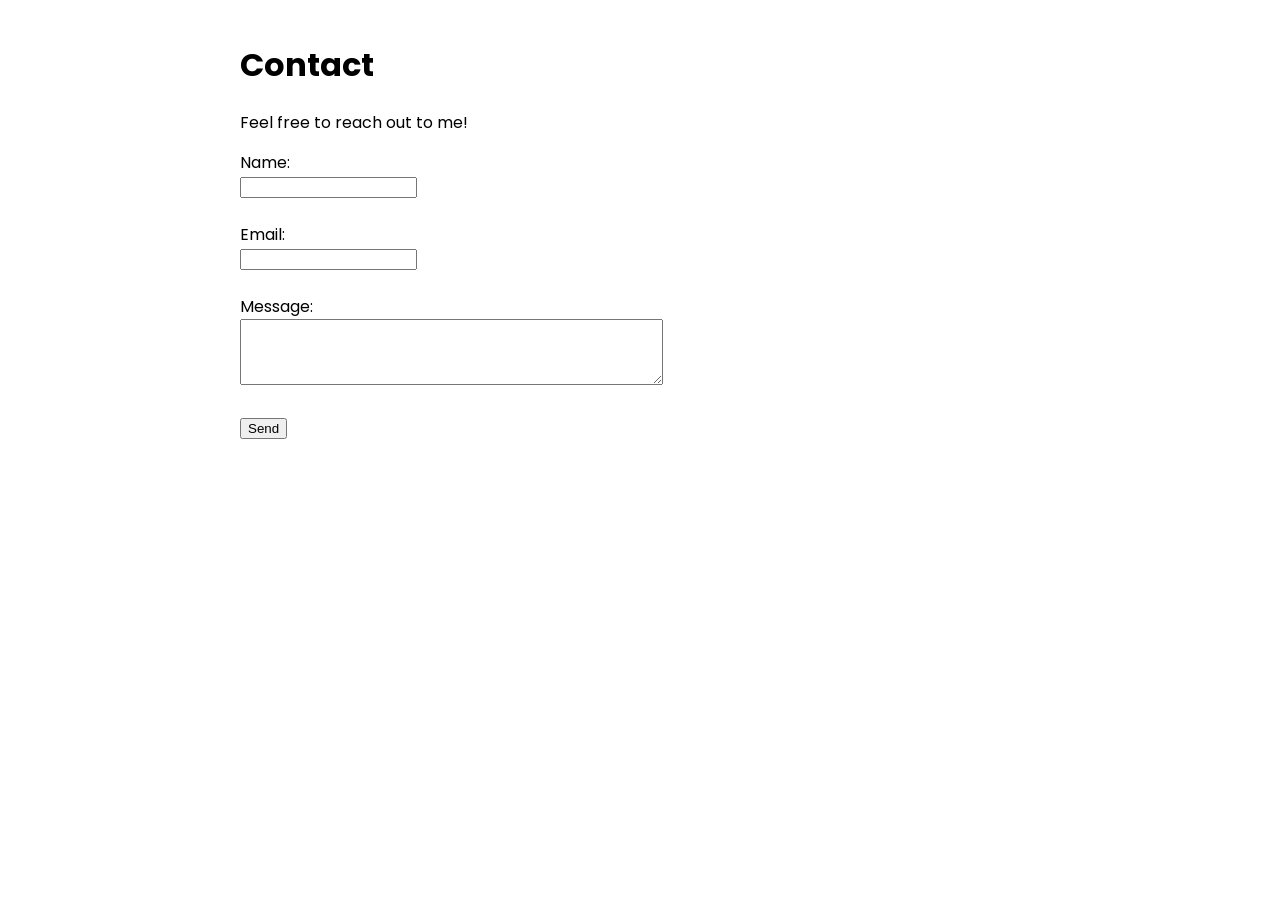
==== contact/index.html @ c765ee36 "finish up the contact us page and cv page" ====
<!DOCTYPE html>
<html lang="en">
<head>
    <meta charset="UTF-8">
    <meta name="viewport" content="width=device-width, initial-scale=1.0">
    <title>Contact </title>
    <link href="https://fonts.googleapis.com/css2?family=Poppins:wght@400;600&display=swap" rel="stylesheet">
    <link rel="stylesheet" href="../style.css">
</head>
<body>
    <h1>Contact</h1>
    <p>Feel free to reach out to me!</p>
    <form action="mailto:luisfc0406@gmail.com" method= "post" enctype="text/plain">
        <label for="name">Name:</label><br>
        <input type="text" id="name" name="name"><br><br>
        <label for="email">Email:</label><br>
        <input type="email" id="email" name="email"><br><br>
        <label for="message">Message:</label><br>
        <textarea id="message" name="message" rows="4" cols="50"></textarea><br><br>
        <input type="submit" value="Send">
    </form>
</body>
</html>
---- style.css ----
body {
  /* Set line height to 1.5 times the font size
	   and use Poppins font for a modern look
	 */
  font: 100%/1.5 'Poppins', system-ui;
  margin: 0 auto;
  max-width: 800px;
  padding: 20px;
}

/* Make images responsive */
img {
  max-width: 100%;
  height: auto;
}

/* Modern border class for profile photo */
.modern-border {
  border-radius: 10px;
  box-shadow: 0 4px 8px rgba(0, 0, 0, 0.1);
  border: 1px solid #ddd;
}
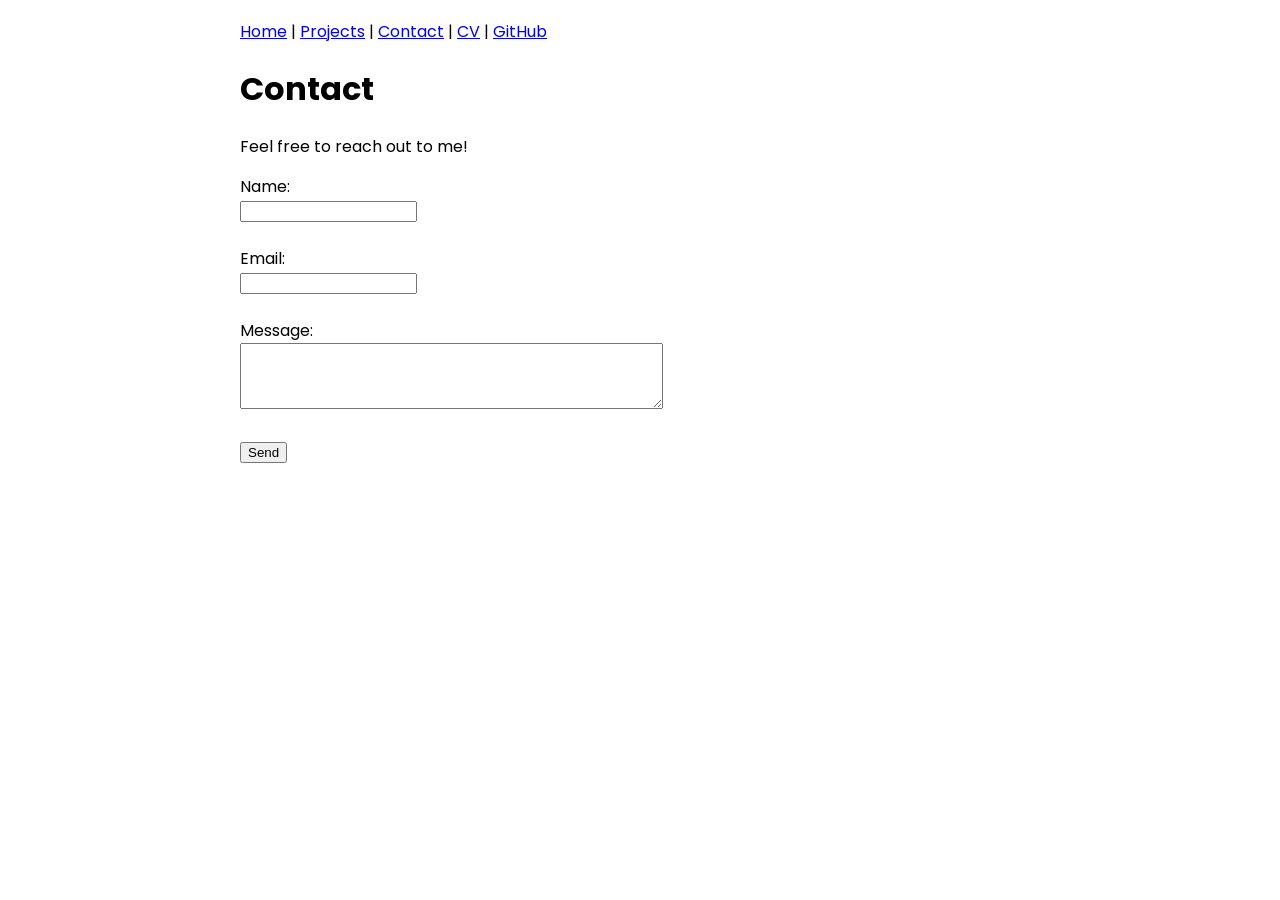
==== commit add5b9a6: "making sure that all pages can be accessed" ====
--- a/contact/index.html
+++ b/contact/index.html
@@ -8,6 +8,14 @@
     <link rel="stylesheet" href="../style.css">
 </head>
 <body>
+    <nav>
+        <a href="../index.html">Home</a> | 
+        <a href="../projects/index.html">Projects</a> | 
+        <a href="index.html">Contact</a> | 
+        <a href="../cv/index.html">CV</a> | 
+        <a href="https://github.com/F3rando" target="_blank">GitHub</a>
+    </nav>
+
     <h1>Contact</h1>
     <p>Feel free to reach out to me!</p>
     <form action="mailto:luisfc0406@gmail.com" method= "post" enctype="text/plain">
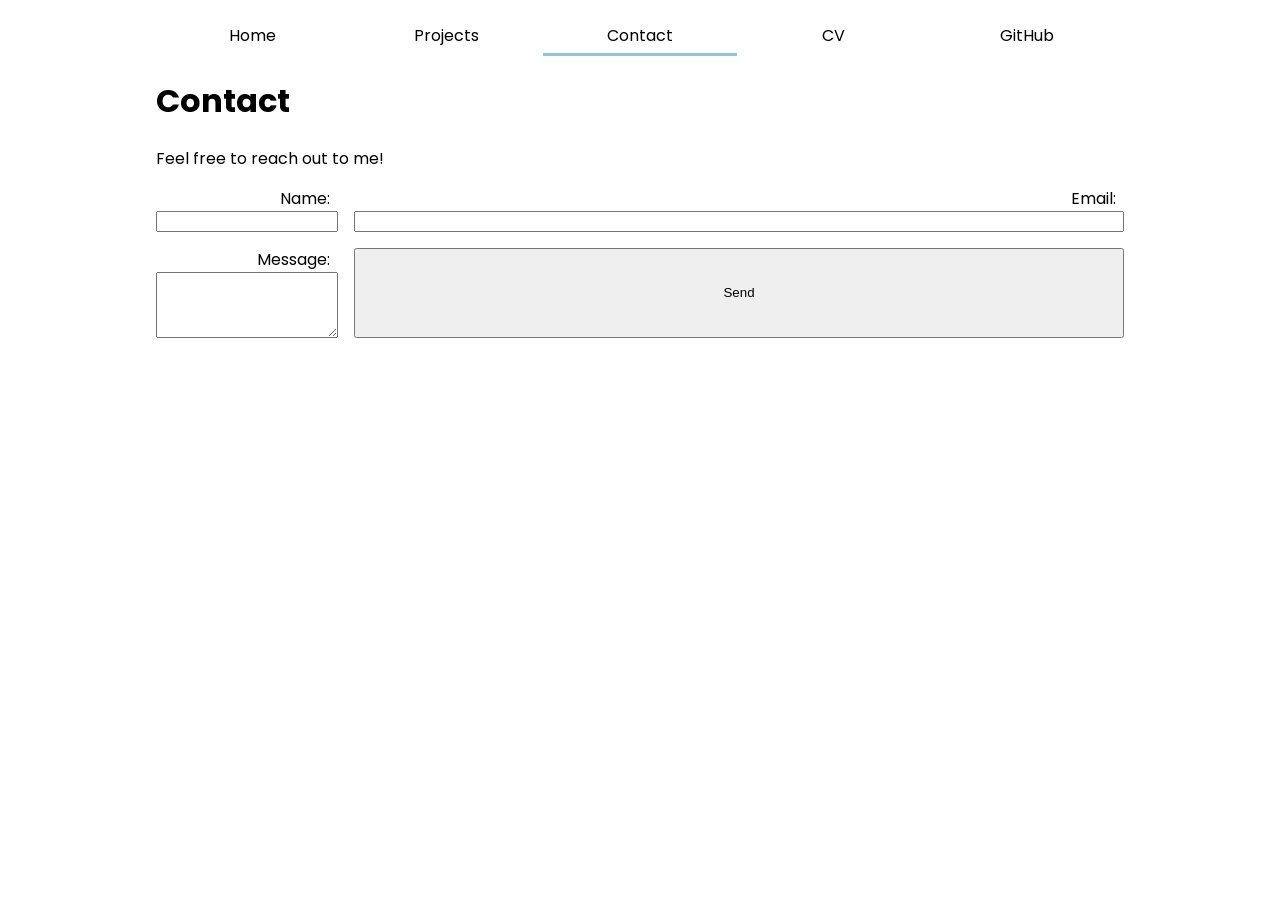
==== commit f8f3a38b: "lab2 requirements" ====
--- a/contact/index.html
+++ b/contact/index.html
@@ -9,22 +9,30 @@
 </head>
 <body>
     <nav>
-        <a href="../index.html">Home</a> | 
-        <a href="../projects/index.html">Projects</a> | 
-        <a href="index.html">Contact</a> | 
-        <a href="../cv/index.html">CV</a> | 
-        <a href="https://github.com/F3rando" target="_blank">GitHub</a>
+        <ul>
+            <li><a href="../index.html">Home</a></li>
+            <li><a href="../projects/index.html">Projects</a></li>
+            <li><a href="index.html" class="current">Contact</a></li>
+            <li><a href="../cv/index.html">CV</a></li>
+            <li><a href="https://github.com/F3rando" target="_blank">GitHub</a></li>
+        </ul>
     </nav>
 
     <h1>Contact</h1>
     <p>Feel free to reach out to me!</p>
-    <form action="mailto:luisfc0406@gmail.com" method= "post" enctype="text/plain">
-        <label for="name">Name:</label><br>
-        <input type="text" id="name" name="name"><br><br>
-        <label for="email">Email:</label><br>
-        <input type="email" id="email" name="email"><br><br>
-        <label for="message">Message:</label><br>
-        <textarea id="message" name="message" rows="4" cols="50"></textarea><br><br>
+    <form action="mailto:luisfc0406@gmail.com" method="post" enctype="text/plain">
+        <div class="form-group">
+            <label for="name">Name:</label>
+            <input type="text" id="name" name="name">
+        </div>
+        <div class="form-group">
+            <label for="email">Email:</label>
+            <input type="email" id="email" name="email">
+        </div>
+        <div class="form-group">
+            <label for="message">Message:</label>
+            <textarea id="message" name="message" rows="4"></textarea>
+        </div>
         <input type="submit" value="Send">
     </form>
 </body>
--- a/style.css
+++ b/style.css
@@ -1,11 +1,17 @@
+/* Custom Properties and OKLCH Colors */
+:root {
+  --color-accent: oklch(79.216% 0.05882 235.094);
+}
+
 body {
   /* Set line height to 1.5 times the font size
 	   and use Poppins font for a modern look
 	 */
   font: 100%/1.5 'Poppins', system-ui;
-  margin: 0 auto;
-  max-width: 800px;
-  padding: 20px;
+  margin-block: 0;
+  margin-inline: max(1em, (100% - 100ch) / 2);
+  max-width: 100ch;
+  padding: 1em;
 }
 
 /* Make images responsive */
@@ -14,9 +20,99 @@
   height: auto;
 }
 
+/* Navigation Flexbox Architecture */
+nav ul {
+  display: flex;
+  list-style: none;
+  padding: 0;
+  margin: 0;
+}
+
+nav li {
+  display: contents;
+}
+
+nav a {
+  flex: 1;
+  text-align: center;
+  padding: 0.5em;
+  text-decoration: none;
+  color: inherit;
+}
+
+nav a:hover {
+  color: var(--color-accent);
+}
+
+.current {
+  border-bottom: 3px solid var(--color-accent);
+  padding-bottom: calc(0.5em - 3px);
+}
+
 /* Modern border class for profile photo */
 .modern-border {
   border-radius: 10px;
   box-shadow: 0 4px 8px rgba(0, 0, 0, 0.1);
-  border: 1px solid #ddd;
+  border: 1px solid oklch(85% 0% 0%);
+}
+
+/* Contact Form Grid Layout */
+form {
+  display: grid;
+  grid-template-columns: auto 1fr;
+  gap: 1em;
+}
+
+form .form-group {
+  display: grid;
+  grid-template-columns: subgrid;
+  align-items: center;
+}
+
+form label {
+  text-align: right;
+  padding-right: 0.5em;
+}
+
+form input[type="submit"] {
+  grid-column: 2;
+}
+
+/* Projects Grid with Subgrid */
+.projects-grid {
+  display: grid;
+  grid-template-columns: repeat(3, 1fr);
+  gap: 2em;
+  margin-top: 2em;
+}
+
+.projects-grid article {
+  display: grid;
+  grid-template-rows: subgrid;
+  row-gap: 0;
+  grid-row: span 4;
+}
+
+.projects-grid article h3 {
+  margin: 0 0 0.5em 0;
+}
+
+.projects-grid article img {
+  border-radius: 8px;
+  margin-bottom: 0.5em;
+}
+
+.projects-grid article p {
+  margin: 0.5em 0;
+  font-size: 0.95em;
+}
+
+.projects-grid article a {
+  color: var(--color-accent);
+  text-decoration: none;
+  margin-top: 0.5em;
+}
+
+.projects-grid article a:hover {
+  text-decoration: underline;
 }
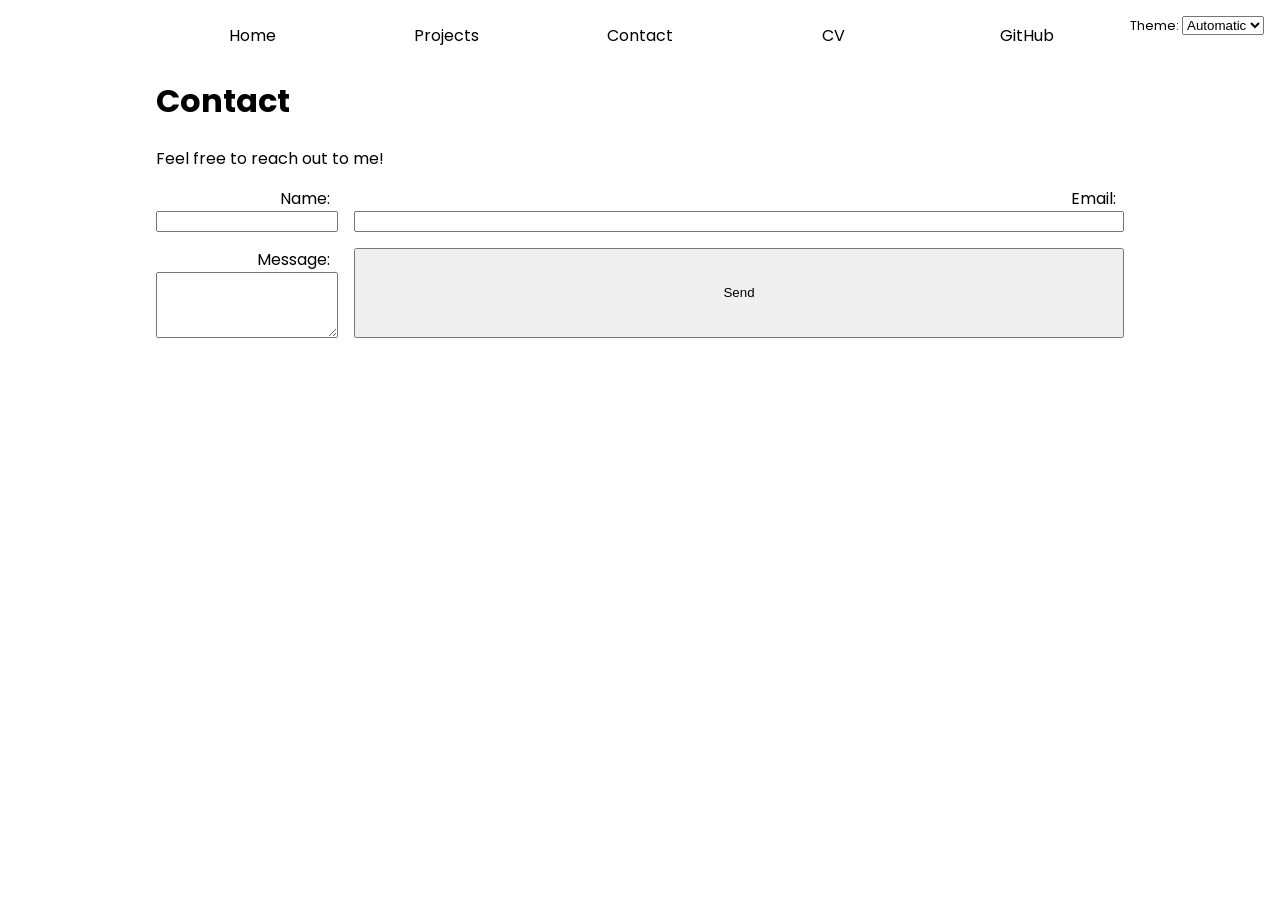
==== commit b3a1688d: "Complete Lab 3: Dynamic navigation, dark mode, and enhanced contact form - Add global.js with 23221 " ====
--- a/contact/index.html
+++ b/contact/index.html
@@ -6,21 +6,12 @@
     <title>Contact </title>
     <link href="https://fonts.googleapis.com/css2?family=Poppins:wght@400;600&display=swap" rel="stylesheet">
     <link rel="stylesheet" href="../style.css">
+    <script type="module" src="/global.js"></script>
 </head>
 <body>
-    <nav>
-        <ul>
-            <li><a href="../index.html">Home</a></li>
-            <li><a href="../projects/index.html">Projects</a></li>
-            <li><a href="index.html" class="current">Contact</a></li>
-            <li><a href="../cv/index.html">CV</a></li>
-            <li><a href="https://github.com/F3rando" target="_blank">GitHub</a></li>
-        </ul>
-    </nav>
-
     <h1>Contact</h1>
     <p>Feel free to reach out to me!</p>
-    <form action="mailto:luisfc0406@gmail.com" method="post" enctype="text/plain">
+    <form action="mailto:luisfc0406@gmail.com">
         <div class="form-group">
             <label for="name">Name:</label>
             <input type="text" id="name" name="name">
--- a/style.css
+++ b/style.css
@@ -1,6 +1,10 @@
 /* Custom Properties and OKLCH Colors */
 :root {
   --color-accent: oklch(79.216% 0.05882 235.094);
+}
+
+html {
+  color-scheme: light dark;
 }
 
 body {
@@ -21,6 +25,10 @@
 }
 
 /* Navigation Flexbox Architecture */
+nav {
+  --border-color: oklch(50% 10% 200 / 40%);
+}
+
 nav ul {
   display: flex;
   list-style: none;
@@ -41,12 +49,21 @@
 }
 
 nav a:hover {
-  color: var(--color-accent);
+  background-color: color-mix(in oklch, var(--color-accent), canvas 85%);
 }
 
 .current {
-  border-bottom: 3px solid var(--color-accent);
+  border-bottom: 3px solid var(--border-color);
   padding-bottom: calc(0.5em - 3px);
+}
+
+/* Theme Switcher */
+.color-scheme {
+  position: absolute;
+  top: 1rem;
+  right: 1rem;
+  font-size: 80%;
+  font-family: inherit;
 }
 
 /* Modern border class for profile photo */
@@ -115,4 +132,65 @@
 
 .projects-grid article a:hover {
   text-decoration: underline;
+}
+
+/* CV/Resume Styling */
+.contact-info {
+  text-align: center;
+  font-weight: 600;
+  margin-bottom: 2em;
+  color: var(--color-accent);
+}
+
+#education, #experience, #projects, #skills {
+  margin-bottom: 2em;
+}
+
+#education h2, #experience h2, #projects h2, #skills h2 {
+  border-bottom: 2px solid var(--color-accent);
+  padding-bottom: 0.5em;
+  margin-bottom: 1em;
+}
+
+.education-item, .experience-item, .project-item {
+  margin-bottom: 1.5em;
+}
+
+.education-item h3, .experience-item h3, .project-item h3 {
+  margin-bottom: 0.25em;
+  color: var(--color-accent);
+}
+
+.degree {
+  font-weight: 600;
+  margin: 0.25em 0;
+}
+
+.location {
+  font-style: italic;
+  color: #666;
+  margin: 0.25em 0;
+}
+
+.coursework {
+  margin-top: 0.5em;
+}
+
+.tech {
+  font-weight: 600;
+  color: var(--color-accent);
+  margin: 0.25em 0;
+}
+
+.skill-category {
+  margin-bottom: 1em;
+}
+
+.skill-category h3 {
+  margin-bottom: 0.25em;
+  color: var(--color-accent);
+}
+
+.skill-category p {
+  margin: 0;
 }
